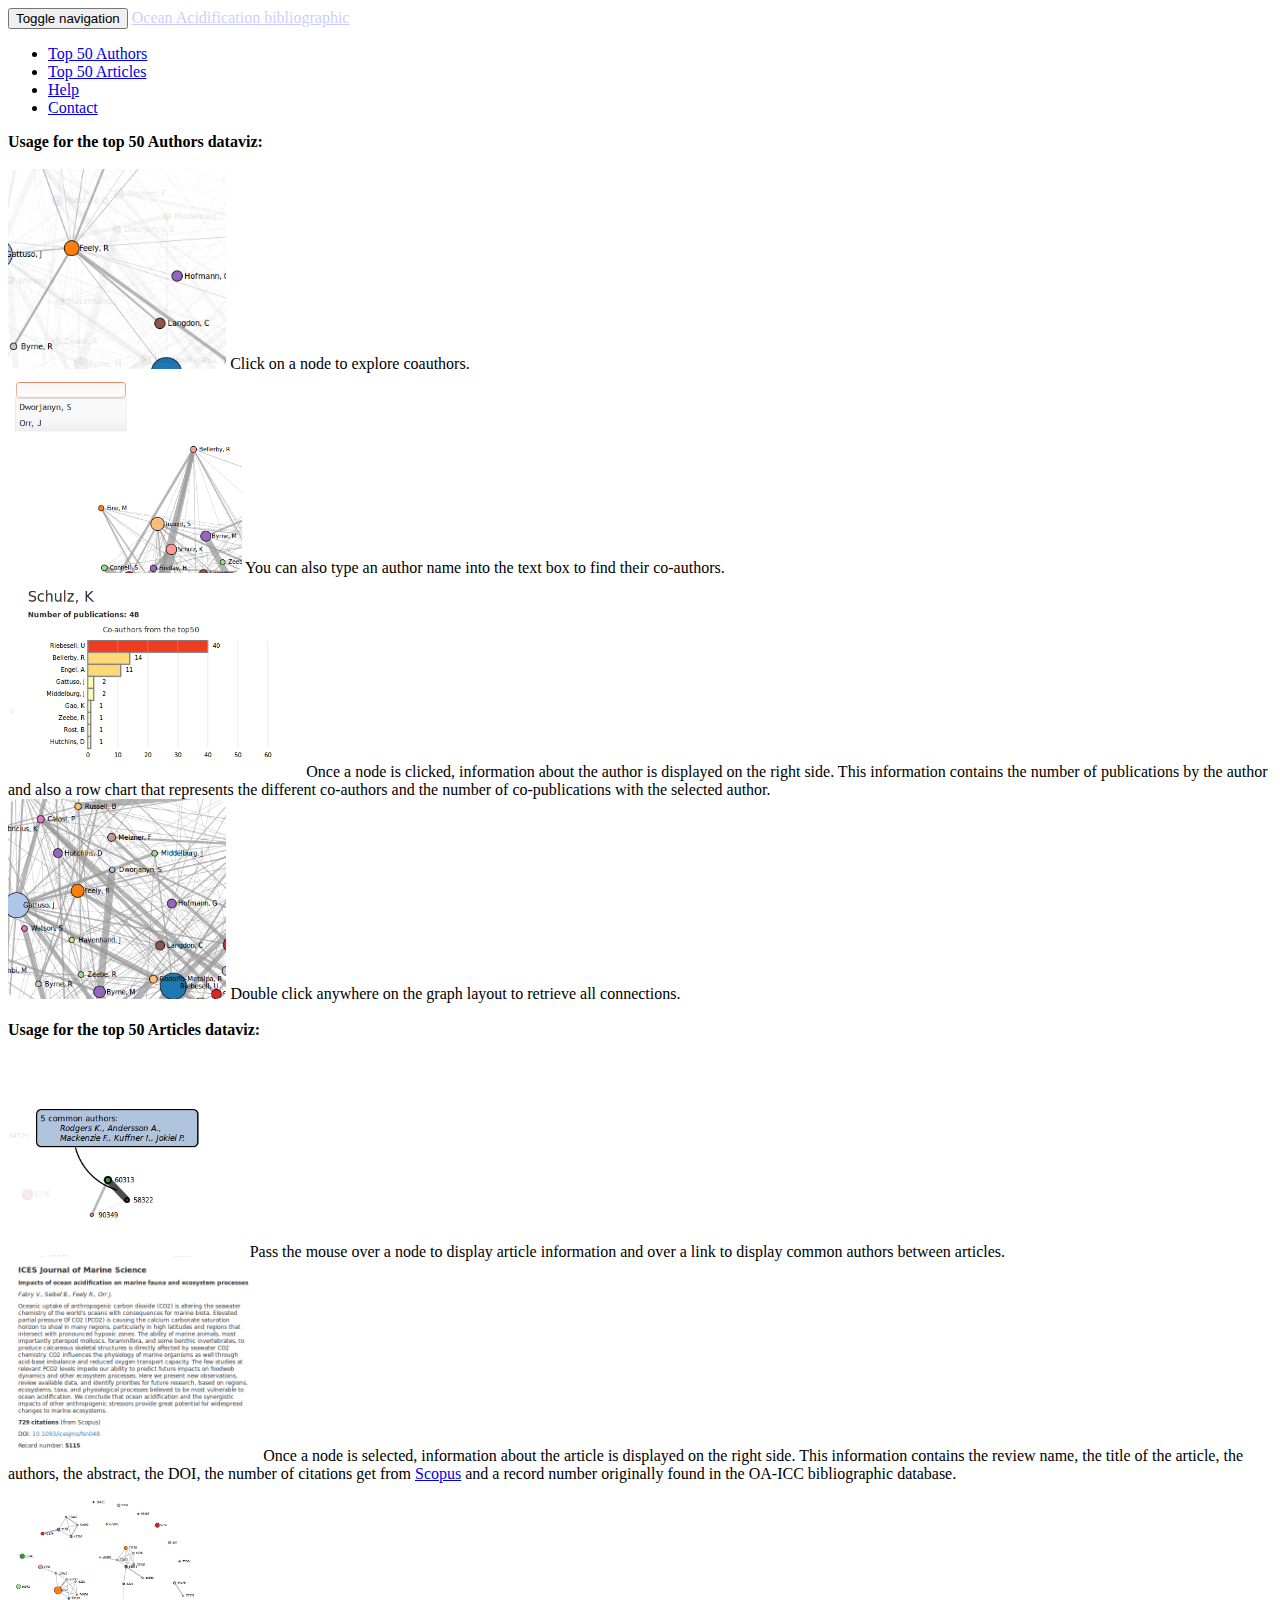
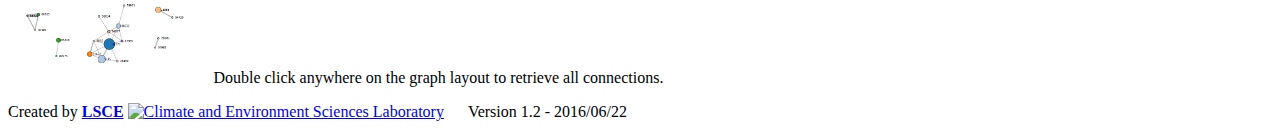
==== help.html @ 3c3c737b "Correct typo" ====
<!DOCTYPE html>
<html>
<!--
 ##########################################################################
 Patrick.Brockmann@lsce.ipsl.fr
 PLEASE DO NOT COPY OR DISTRIBUTE WITHOUT PERMISSION
 ##########################################################################
-->
<head>

<meta http-equiv="content-type" content="text/html; charset=UTF-8">
<title>Ocean Acidification bibliographic / Help</title>

<script src="bower_components/jquery/dist/jquery.min.js"></script> 

<link rel="stylesheet" href="bower_components/jquery-ui/themes/ui-lightness/jquery-ui.min.css">
<script src="bower_components/jquery-ui/jquery-ui.js"></script>

<script src="bower_components/bootstrap/dist/js/bootstrap.min.js"></script>
<link href="bower_components/bootstrap/dist/css/bootstrap.min.css" rel="stylesheet">
<link href="sticky-footer-navbar.css" rel="stylesheet">

<link href="style.css" rel="stylesheet" type="text/css">
<link href="non-responsive.css" rel="stylesheet" type="text/css">

</head>

<body>

<div id="wrap">

<div class="navbar navbar-default navbar-fixed-top" role="navigation">
    <div class="container">
      <div class="navbar-header">
        <button type="button" class="navbar-toggle" data-toggle="collapse" data-target=".navbar-collapse">
          <span class="sr-only">Toggle navigation</span>
          <span class="icon-bar"></span>
          <span class="icon-bar"></span>
          <span class="icon-bar"></span>
        </button>
        <a class="navbar-brand disabled" href="index.html" target="Main">Ocean Acidification bibliographic</a>
      </div>
      <div class="collapse navbar-collapse">
        <ul class="nav navbar-nav">
    	<li><a href="topAuthors.html" target="topAuthors">Top 50 Authors</a></li>
    	<li><a href="topArticles.html" target="topArticles">Top 50 Articles</a></li>
    	<li><a href="help.html" target="Help">Help</a></li>
    	<li><a href="contact.html" target="Contact">Contact</a></li>
        </ul>
      </div><!--/.nav-collapse -->
    </div>
</div>

  <!-- Begin page content -->
  <div class="container">
  	<div class="row"><b>Usage for the top 50 Authors dataviz:</b></br><br>
    	  <div class="col-xs-3">
    	  	<img style="height: 200px;" class="imghelp img-responsive" src="img_help/topAuthors_graphLayout_01.png"/>
    	  	Click on a node to explore coauthors. 
    	  </div>
    	  <div class="col-xs-3">
    	  	<img style="height: 200px;" class="imghelp img-responsive" src="img_help/topAuthors_graphLayout_03.png"/>
    	  	You can also type an author name into the text box to find their co-authors.
    	  </div>
    	  <div class="col-xs-3">
    	  	<img style="height: 200px;" class="imghelp img-responsive" src="img_help/topAuthors_rowChart_01.png"/>
    	  	Once a node is clicked, information about the author is displayed on the right side.
    	  	This information contains the number of publications by the author and also a row chart that
    	  	represents the different co-authors and the number of co-publications with the selected author.
    	  </div>
    	  <div class="col-xs-3">
    	  	<img style="height: 200px;" class="imghelp img-responsive" src="img_help/topAuthors_graphLayout_02.png"/>
    	  	Double click anywhere on the graph layout to retrieve all connections.
    	  </div>
    	</div>

	<br>
  	<div class="row"><b>Usage for the top 50 Articles dataviz:</b></br><br>
    	  <div class="col-xs-3">
    	  	<img style="height: 200px;" class="imghelp img-responsive" src="img_help/topArticles_node_01.png"/>
    	  	Pass the mouse over a node to display article information and over a link to display common authors between articles. 
    	  </div>
    	  <div class="col-xs-3">
    	  	<img style="height: 200px;" class="imghelp img-responsive" src="img_help/topArticles_information_01.png"/>
    	  	Once a node is selected, information about the article is displayed on the right side.
    	  	This information contains the review name, the title of the article, the authors, the abstract, the DOI,
		the number of citations get from <a href="http://www.scopus.com" target="_blank">Scopus</a> and a record number
		originally found in the OA-ICC bibliographic database.
    	  </div>
    	  <div class="col-xs-3">
    	  	<img style="height: 200px;" class="imghelp img-responsive" src="img_help/topArticles_01.png"/>
    	  	Double click anywhere on the graph layout to retrieve all connections.
    	  </div>
        </div>


  </div><!-- /.container -->
</div>

<div id="footer">
   <div class="container">
		<p class="text-muted credit">Created by <a target="_blank" href="http://www.lsce.ipsl.fr/en"><span title="Climate and Environment Sciences Laboratory" style="font-weight:bold;">LSCE</span></a>&nbsp;<a target="_blank" href="http://www.lsce.ipsl.fr/en"><img src="img/LSCE_Icon.png" title="Climate and Environment Sciences Laboratory"/></a>&nbsp;&nbsp;&nbsp;&nbsp;&nbsp;&nbsp;Version 1.2 - 2016/06/22</p>
  </div><!-- /.container -->
</div>

</body>
</html>
---- style.css ----
#graphLayout {
  float: left;
  position: relative;
  margin-top: 100px;
  margin-left: 50px;
}
#notes {
  float: left;
  margin-left: 20px;
  margin-top: 150px;
  font: 12px sans-serif;
  width: 500px;
}
.disabled {
  opacity: 0.2;
  pointer-events: none;
  cursor: default;
}
.rowChart rect {
  stroke: gray;
  stroke-width: 2;  
}
#notes text {
  font: 10px sans-serif;
}
.ui-widget input, .ui-widget select, .ui-widget textarea, .ui-widget button {
  font-family: sans-serif;
  font-size: 12px;
}
.link {
  stroke: #999;
  stroke-opacity: .7;
}
#search {
  position: absolute;
  left: 50px;
  top: 80px;
  z-index: 100;
}
.node text {
  font: 10px sans-serif;
  font-weight: normal;
}
.d3-tip {
    font-weight: bold;
    position: absolute;
    padding: 5px;
    font: 12px sans-serif;
    color: #000;
    border-style: solid;
    border-width: 2px;
    border-color: #000;
    border-radius: 8px;
    text-align: left;
}
.nodetip {
    background: #AAA;
}
.linktip {
    background: #B0C4DE;
    width: 250px;
}
.imghelp {
  border-radius: 10px;
}
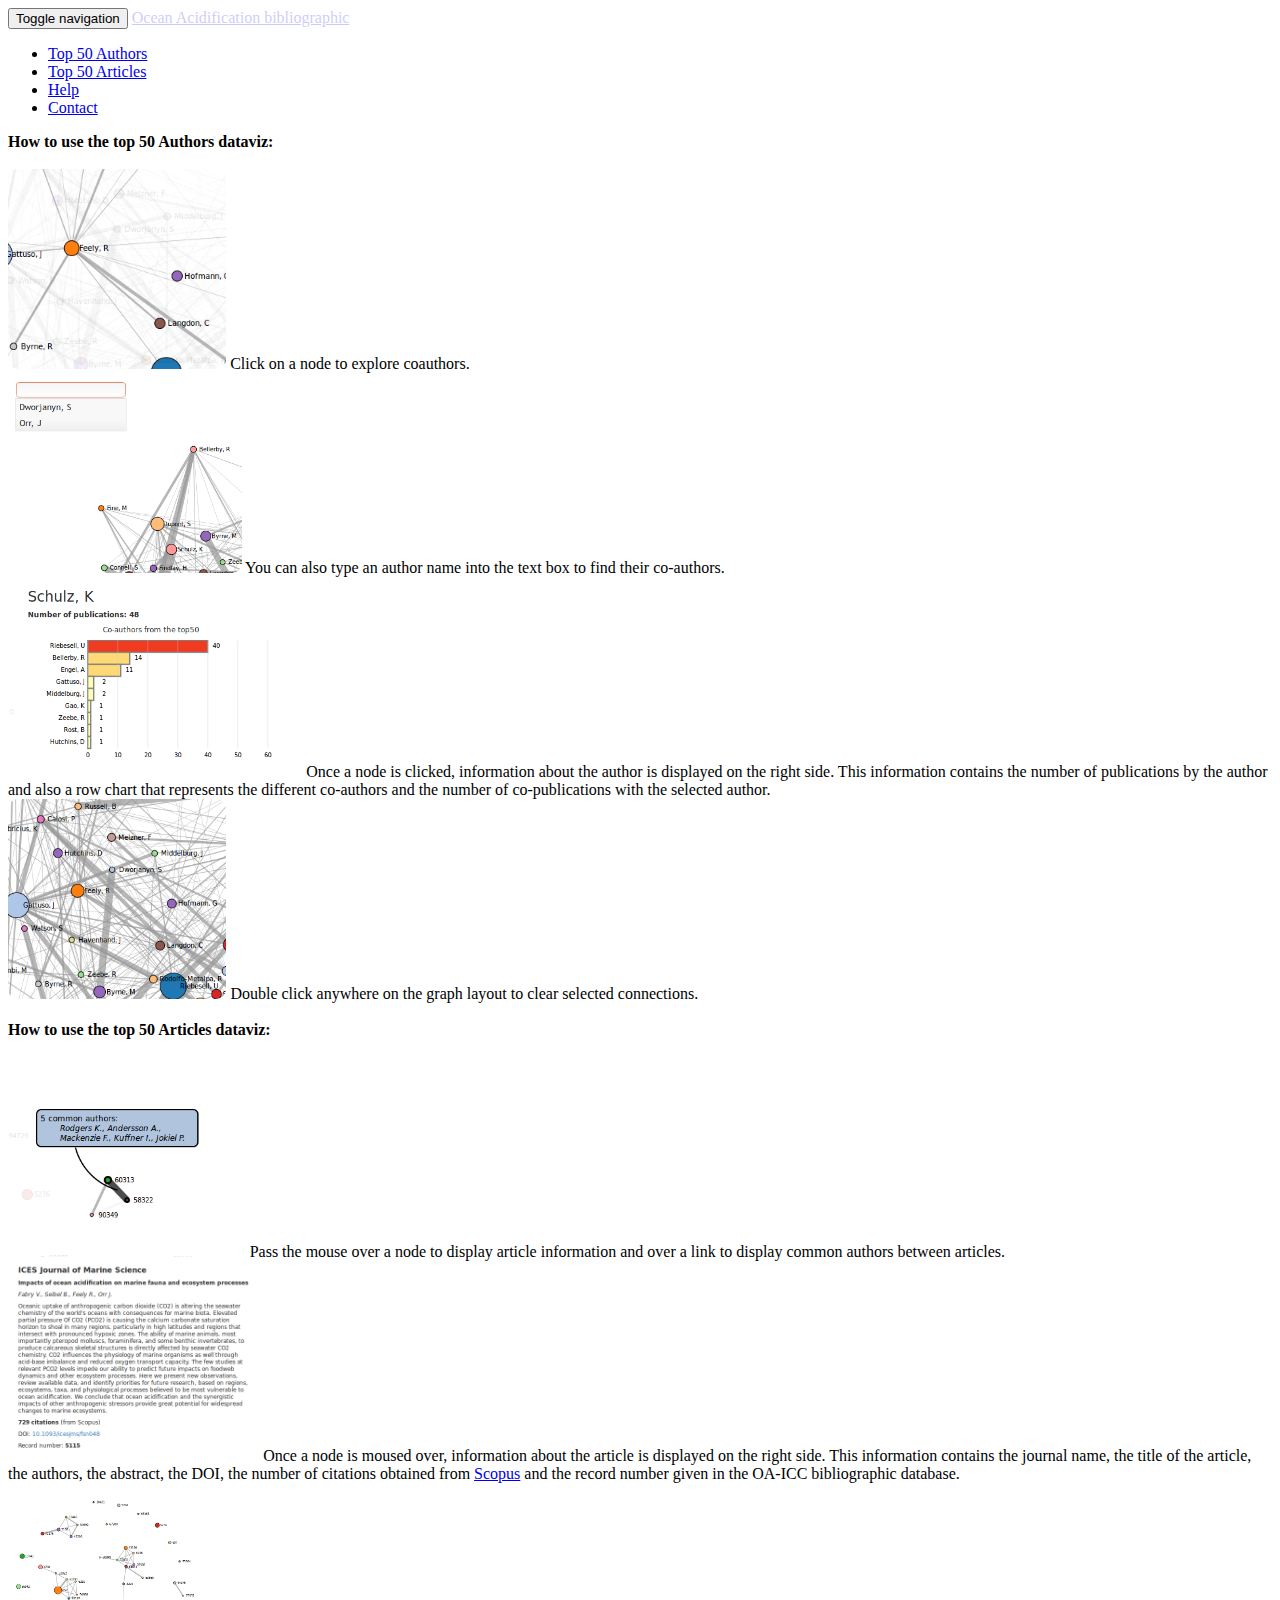
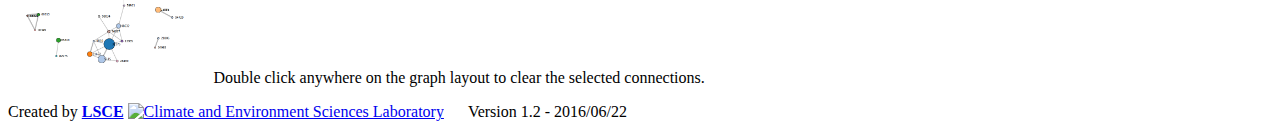
==== commit c692473c: "Update help.html" ====
--- a/help.html
+++ b/help.html
@@ -53,7 +53,7 @@
 
   <!-- Begin page content -->
   <div class="container">
-  	<div class="row"><b>Usage for the top 50 Authors dataviz:</b></br><br>
+  	<div class="row"><b>How to use the top 50 Authors dataviz:</b></br><br>
     	  <div class="col-xs-3">
     	  	<img style="height: 200px;" class="imghelp img-responsive" src="img_help/topAuthors_graphLayout_01.png"/>
     	  	Click on a node to explore coauthors. 
@@ -70,26 +70,26 @@
     	  </div>
     	  <div class="col-xs-3">
     	  	<img style="height: 200px;" class="imghelp img-responsive" src="img_help/topAuthors_graphLayout_02.png"/>
-    	  	Double click anywhere on the graph layout to retrieve all connections.
+    	  	Double click anywhere on the graph layout to clear selected connections.
     	  </div>
     	</div>
 
 	<br>
-  	<div class="row"><b>Usage for the top 50 Articles dataviz:</b></br><br>
+  	<div class="row"><b>How to use the top 50 Articles dataviz:</b></br><br>
     	  <div class="col-xs-3">
     	  	<img style="height: 200px;" class="imghelp img-responsive" src="img_help/topArticles_node_01.png"/>
     	  	Pass the mouse over a node to display article information and over a link to display common authors between articles. 
     	  </div>
     	  <div class="col-xs-3">
     	  	<img style="height: 200px;" class="imghelp img-responsive" src="img_help/topArticles_information_01.png"/>
-    	  	Once a node is selected, information about the article is displayed on the right side.
-    	  	This information contains the review name, the title of the article, the authors, the abstract, the DOI,
-		the number of citations get from <a href="http://www.scopus.com" target="_blank">Scopus</a> and a record number
-		originally found in the OA-ICC bibliographic database.
+    	  	Once a node is moused over, information about the article is displayed on the right side.
+    	  	This information contains the journal name, the title of the article, the authors, the abstract, the DOI,
+		the number of citations obtained from <a href="http://www.scopus.com" target="_blank">Scopus</a> and the record number
+		given in the OA-ICC bibliographic database.
     	  </div>
     	  <div class="col-xs-3">
     	  	<img style="height: 200px;" class="imghelp img-responsive" src="img_help/topArticles_01.png"/>
-    	  	Double click anywhere on the graph layout to retrieve all connections.
+    	  	Double click anywhere on the graph layout to clear the selected connections.
     	  </div>
         </div>
 
